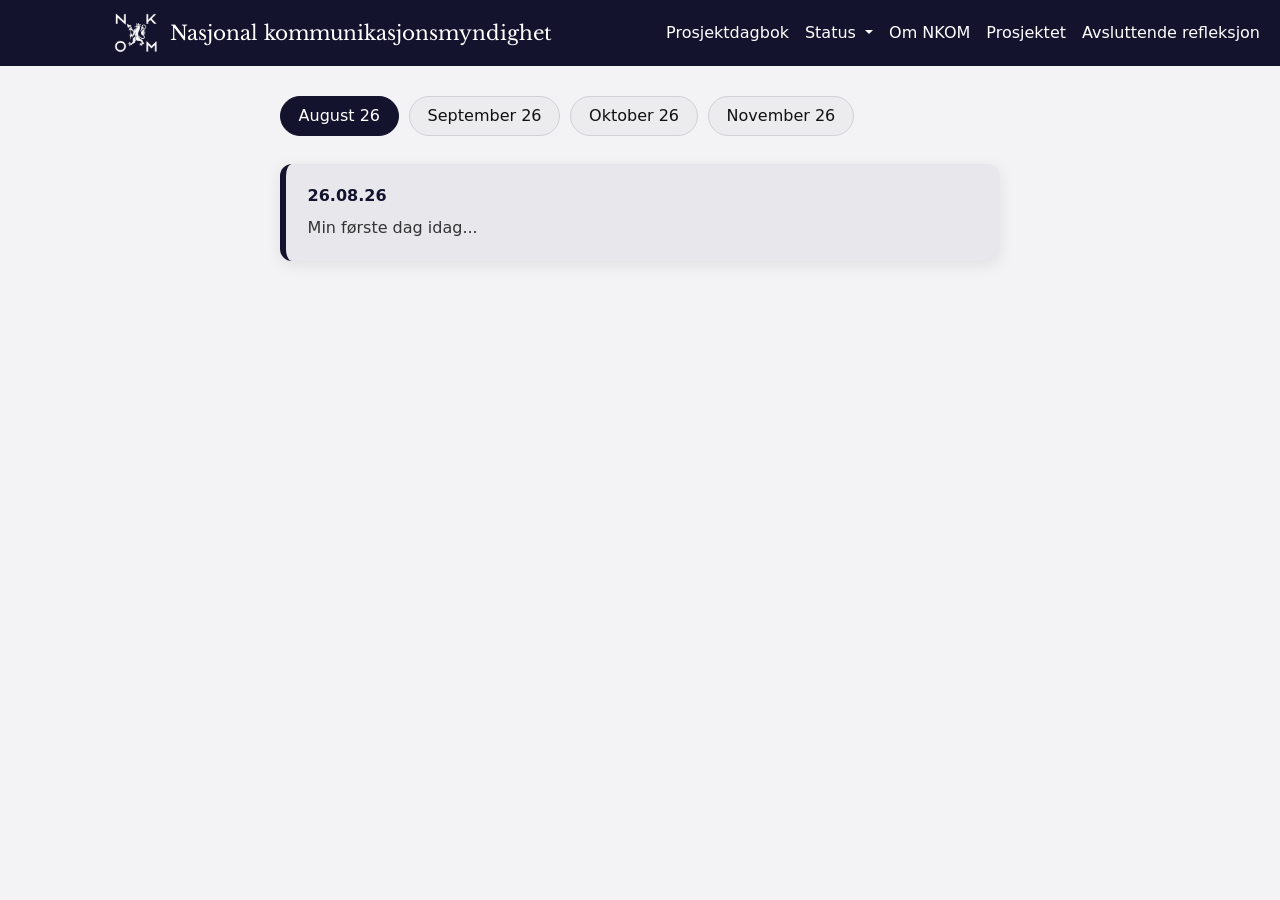
==== prosjektdagbok.html @ faaeb09c "Add about-me modal, diary month view, and NKOM about text. Publish the praksis site updates so GitHu" ====
<!DOCTYPE html>
<html lang="no">
<head>
  <meta charset="UTF-8">
  <meta name="viewport" content="width=device-width, initial-scale=1.0">
  <title>Prosjektdagbok – NKOM Praksis</title>
  <link href="https://cdn.jsdelivr.net/npm/bootstrap@5.3.8/dist/css/bootstrap.min.css" rel="stylesheet" integrity="sha384-sRIl4kxILFvY47J16cr9ZwB07vP4J8+LH7qKQnuqkuIAvNWLzeN8tE5YBujZqJLB" crossorigin="anonymous">
  <link rel="preconnect" href="https://fonts.googleapis.com">
  <link rel="preconnect" href="https://fonts.gstatic.com" crossorigin>
  <link href="https://fonts.googleapis.com/css2?family=Libre+Baskerville:wght@400;700&display=swap" rel="stylesheet">
  <link href="https://cdn.jsdelivr.net/npm/bootstrap-icons@1.11.3/font/bootstrap-icons.min.css" rel="stylesheet">
  <link rel="stylesheet" href="styles/index.css">
</head>
<body class="dagbok-side">
  <nav class="navbar navbar-expand-lg navbar-dark fixed-top">
    <div class="container-fluid">
      <a class="navbar-brand d-flex align-items-center" href="index.html#hjem">
        <img src="images/nkom-logo.png" alt="NKOM-logo" height="40" width="40">
        Nasjonal kommunikasjonsmyndighet
      </a>

      <button class="navbar-toggler" type="button" data-bs-toggle="collapse" data-bs-target="#hovedmeny" aria-controls="hovedmeny" aria-expanded="false" aria-label="Åpne meny">
        <span class="navbar-toggler-icon"></span>
      </button>

      <div class="collapse navbar-collapse" id="hovedmeny">
        <ul class="navbar-nav ms-auto">
          <li class="nav-item">
            <a class="nav-link active" href="prosjektdagbok.html">Prosjektdagbok</a>
          </li>
          <li class="nav-item dropdown">
            <a class="nav-link dropdown-toggle" href="#" role="button" data-bs-toggle="dropdown" aria-expanded="false">
              Status
            </a>
            <ul class="dropdown-menu">
              <li><a class="dropdown-item" href="status-1.html">Status 1</a></li>
              <li><a class="dropdown-item" href="status-2.html">Status 2</a></li>
            </ul>
          </li>
          <li class="nav-item">
            <a class="nav-link" href="index.html#om-nkom">Om NKOM</a>
          </li>
          <li class="nav-item">
            <a class="nav-link" href="index.html#prosjektet">Prosjektet</a>
          </li>
          <li class="nav-item">
            <a class="nav-link" href="refleksjon.html">Avsluttende refleksjon</a>
          </li>
        </ul>
      </div>
    </div>
  </nav>

  <main class="dagbok-hoved">
    <h1 class="visually-hidden">Prosjektdagbok</h1>
    <div class="dagbok-maaneder" role="tablist" aria-label="Velg måned">
      <button type="button" class="dagbok-maaned is-aktiv" data-maaned="2026-08" role="tab" aria-selected="true">August 26</button>
      <button type="button" class="dagbok-maaned" data-maaned="2026-09" role="tab" aria-selected="false">September 26</button>
      <button type="button" class="dagbok-maaned" data-maaned="2026-10" role="tab" aria-selected="false">Oktober 26</button>
      <button type="button" class="dagbok-maaned" data-maaned="2026-11" role="tab" aria-selected="false">November 26</button>
    </div>
    <div id="dagbok-innlegg"></div>
  </main>

  <script src="https://cdn.jsdelivr.net/npm/bootstrap@5.3.8/dist/js/bootstrap.bundle.min.js" integrity="sha384-FKyoEForCGlyvwx9Hj09JcYn3nv7wiPVlz7YYwJrWVcXK/BmnVDxM+D2scQbITxI" crossorigin="anonymous"></script>
  <script src="js/dagbok-data.js"></script>
  <script src="js/dagbok.js"></script>
</body>
</html>
---- styles/index.css ----
:root {
  --hjem-bg: #13132e; /* samme som Vanta 0x13132e */
}

body {
  padding-top: 56px; /* plass til fast navbar */
}

.navbar.fixed-top {
  background-color: var(--hjem-bg);
}

.navbar.navbar-dark.fixed-top .navbar-brand,
.navbar.navbar-dark.fixed-top .navbar-brand:hover,
.navbar.navbar-dark.fixed-top .navbar-brand:focus,
.navbar.navbar-dark.fixed-top .nav-link,
.navbar.navbar-dark.fixed-top .nav-link:hover,
.navbar.navbar-dark.fixed-top .nav-link:focus {
  color: #fff;
}

.navbar.fixed-top .container-fluid {
  --nav-luft: 0.75rem;
  padding-left: var(--nav-luft);
  padding-right: var(--nav-luft);
}

.navbar.fixed-top .navbar-brand {
  gap: var(--nav-luft);
  margin-left: 8vw; /* inn mot midten, fortsatt venstre — samme som Hjem-teksten */
}

.navbar-brand img {
  height: 40px;
  width: auto;
  mix-blend-mode: screen; /* svart bakgrunn i PNG blir usynlig på mørk navbar */
}

.navbar-brand,
h1,
h2 {
  font-family: "Libre Baskerville", Georgia, serif;
  font-weight: 400;
}

#hjem {
  position: relative;
  overflow: hidden;
  min-height: calc(100vh - 56px);
  scroll-margin-top: 72px;
  display: flex;
  align-items: center;
  justify-content: flex-start;
  text-align: left;
  padding-left: 8vw;
}

#hjem .hjem-innhold {
  position: relative;
  z-index: 1;
  color: #fff;
  max-width: 36rem;
  width: 100%;
  box-sizing: border-box;
  padding: 1.5rem 1.75rem;
  border-radius: 0.5rem;
  background: rgba(19, 19, 46, 0.72); /* --hjem-bg, dekker globus-linjene */
  text-shadow: 0 1px 2px rgba(0, 0, 0, 0.6);
}

#hjem .hjem-innhold h1,
#hjem .hjem-ingress {
  overflow-wrap: break-word;
}

#hjem .hjem-innhold h1 {
  font-weight: 700;
}

#hjem .hjem-ingress {
  margin-top: 0.75rem;
  font-size: 1.15rem;
}

#hjem canvas {
  position: absolute !important;
  z-index: 0;
}
#om-meg,
#prosjektet,
#om-nkom {
  min-height: 100vh;
  scroll-margin-top: 72px; /* anker-hopp lander under menyen */
  display: flex;
  justify-content: center;
  align-items: flex-start;
  padding-top: 5rem;
  text-align: center;
}

#om-meg h2,
#prosjektet h2,
#om-nkom h2 {
  border-bottom: 1px solid #222;
  padding-bottom: 0.4rem;
}

#om-meg,
#om-nkom {
  flex-direction: column;
  justify-content: flex-start;
  align-items: center;
  padding-bottom: 4rem;
}

.om-nkom-innhold {
  max-width: 42rem;
  width: 100%;
  margin-top: 2rem;
  padding: 0 1.5rem;
  text-align: left;
  box-sizing: border-box;
  overflow-wrap: break-word;
}

.om-nkom-innhold h3 {
  font-size: 1.15rem;
  margin-top: 1.5rem;
  margin-bottom: 0.5rem;
}

.om-nkom-innhold p {
  margin-bottom: 0.85rem;
}

#om-meg .om-meg-kort {
  width: 18rem;
  margin-top: 2rem;
  border: none;
  border-radius: 0.75rem;
  box-shadow: 0 8px 24px rgba(0, 0, 0, 0.12);
  text-align: center;
  padding: 1.75rem 1.25rem 1.5rem;
  cursor: pointer;
  background-color: #fff;
  transition: transform 0.25s ease, box-shadow 0.25s ease, background-color 0.25s ease;
}

#om-meg .om-meg-kort:hover {
  transform: translateY(-8px);
  background-color: #e9ecef;
  box-shadow: 0 14px 32px rgba(0, 0, 0, 0.18);
}

#om-meg .om-meg-kort:active {
  transform: translateY(-4px);
}

#om-meg .om-meg-kort-bilde {
  width: 140px;
  height: 140px;
  object-fit: cover;
  border-radius: 50%;
  display: block;
  margin: 0 auto 1.25rem;
}

#om-meg .om-meg-kort-navn {
  color: var(--hjem-bg);
  font-weight: 700;
  font-size: 1.5rem;
  margin-bottom: 0.25rem;
}

#om-meg .om-meg-kort-rolle {
  color: #6c757d;
  font-style: italic;
  margin-bottom: 1rem;
}

#om-meg .om-meg-kort-tekst {
  color: #222;
  margin-bottom: 0;
}

.om-meg-modal .modal-content {
  position: relative;
  border: none;
  border-radius: 1rem;
  padding: 2.25rem 2rem 1.75rem;
  text-align: center;
}

.om-meg-modal .btn-close {
  position: absolute;
  top: 1rem;
  right: 1rem;
}

.om-meg-modal-bilde {
  width: 160px;
  height: 160px;
  object-fit: cover;
  border-radius: 50%;
  border: 4px solid var(--hjem-bg);
  display: block;
  margin: 0 auto 1.25rem;
}

.om-meg-modal-navn {
  color: var(--hjem-bg);
  font-weight: 700;
  font-size: 1.75rem;
  margin-bottom: 0.4rem;
}

.om-meg-modal-strek {
  width: 3rem;
  height: 4px;
  background: var(--hjem-bg);
  border: none;
  opacity: 1;
  margin: 0 auto 0.75rem;
}

.om-meg-modal-rolle {
  color: #6c757d;
  font-style: italic;
  margin-bottom: 0.75rem;
}

.om-meg-modal-sammendrag {
  color: #6c757d;
  margin-bottom: 0;
}

.om-meg-modal-mer {
  text-align: left;
  margin-top: 1.75rem;
}

.om-meg-modal-mer h4 {
  color: var(--hjem-bg);
  font-weight: 700;
  font-size: 1.1rem;
  margin-bottom: 0.35rem;
}

.om-meg-modal-mer hr {
  margin: 0.35rem 0 0.85rem;
  opacity: 0.25;
}

.om-meg-modal-mer p {
  color: #444;
  margin-bottom: 0;
}

.om-meg-modal-sosial {
  display: flex;
  justify-content: center;
  gap: 0.75rem;
  margin-top: 1.5rem;
}

.om-meg-modal-sosial a {
  display: inline-flex;
  align-items: center;
  justify-content: center;
  width: 44px;
  height: 44px;
  border-radius: 50%;
  color: #fff;
  font-size: 1.2rem;
  text-decoration: none;
}

.om-meg-modal-sosial a:first-child {
  background-color: #0a66c2;
}

.om-meg-modal-sosial a:last-child {
  background-color: #24292f;
}

.dagbok-side {
  background-color: #f3f3f5;
}

.dagbok-hoved {
  max-width: 48rem;
  margin: 0 auto;
  padding: 2.5rem 1.5rem 4rem;
}

.dagbok-maaneder {
  display: flex;
  flex-wrap: wrap;
  gap: 0.65rem;
  margin-bottom: 1.75rem;
}

.dagbok-maaned {
  border: 1px solid #d0d0d6;
  background: #ececef;
  color: #111;
  border-radius: 2rem;
  padding: 0.45rem 1.1rem;
  cursor: pointer;
}

.dagbok-maaned.is-aktiv {
  background: var(--hjem-bg);
  border-color: var(--hjem-bg);
  color: #fff;
}

.dagbok-kort {
  background: #e8e8ec;
  border-radius: 0.75rem;
  padding: 1.25rem 1.35rem;
  margin-bottom: 1rem;
  box-shadow: 0 4px 16px rgba(0, 0, 0, 0.08);
  text-align: left;
  border-left: 6px solid var(--hjem-bg);
}

.dagbok-kort-dato {
  font-weight: 700;
  color: var(--hjem-bg);
  margin-bottom: 0.5rem;
}

.dagbok-kort-tekst {
  color: #333;
  margin-bottom: 0;
  line-height: 1.55;
}

.dagbok-tom {
  color: #6c757d;
}
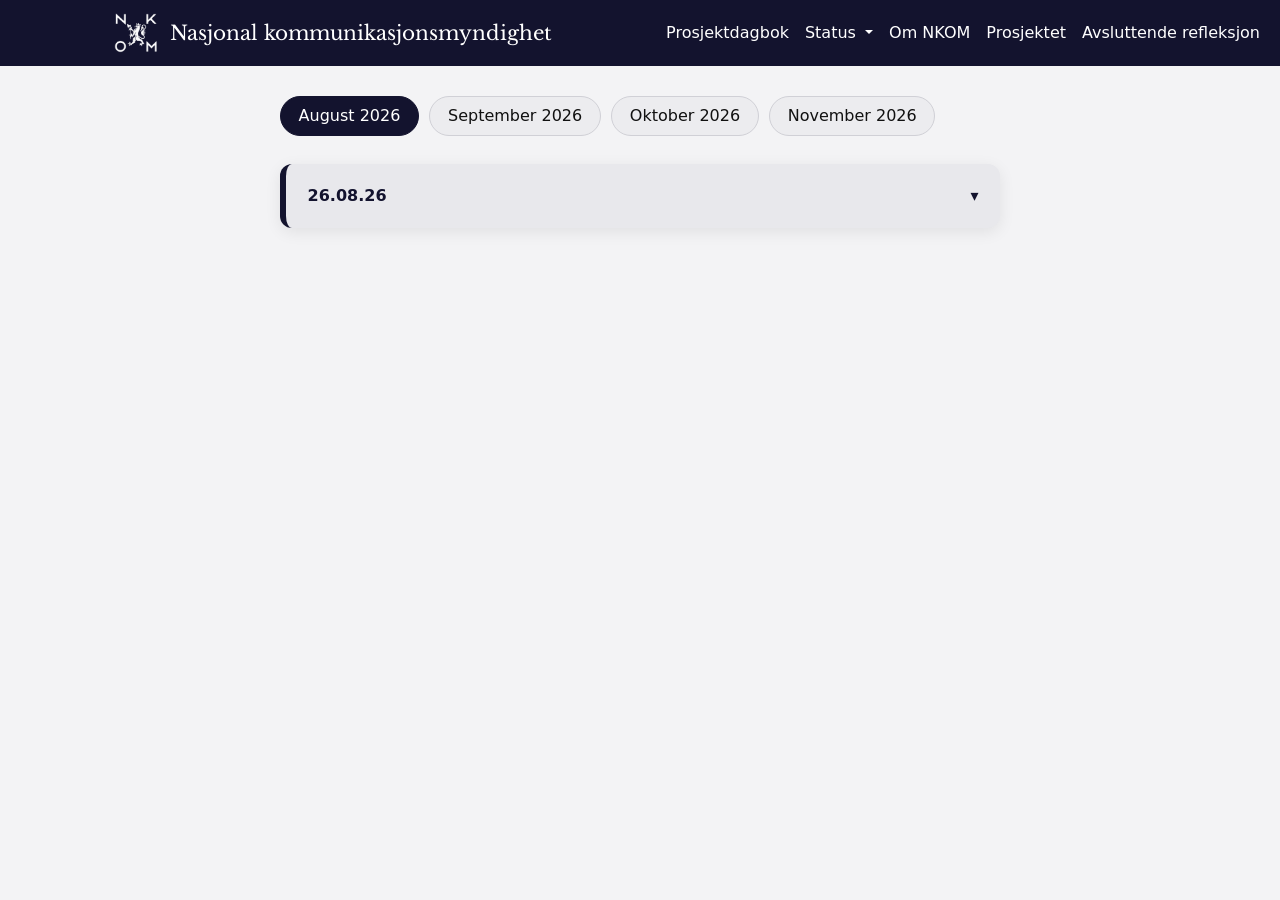
==== commit 04cc27b0: "Make the site mobile-friendly and collapse diary entries. Tighten navbar and layout on small screens" ====
--- a/prosjektdagbok.html
+++ b/prosjektdagbok.html
@@ -16,7 +16,7 @@
     <div class="container-fluid">
       <a class="navbar-brand d-flex align-items-center" href="index.html#hjem">
         <img src="images/nkom-logo.png" alt="NKOM-logo" height="40" width="40">
-        Nasjonal kommunikasjonsmyndighet
+        <span class="navbar-merke-tekst">Nasjonal kommunikasjonsmyndighet</span>
       </a>
 
       <button class="navbar-toggler" type="button" data-bs-toggle="collapse" data-bs-target="#hovedmeny" aria-controls="hovedmeny" aria-expanded="false" aria-label="Åpne meny">
@@ -54,10 +54,10 @@
   <main class="dagbok-hoved">
     <h1 class="visually-hidden">Prosjektdagbok</h1>
     <div class="dagbok-maaneder" role="tablist" aria-label="Velg måned">
-      <button type="button" class="dagbok-maaned is-aktiv" data-maaned="2026-08" role="tab" aria-selected="true">August 26</button>
-      <button type="button" class="dagbok-maaned" data-maaned="2026-09" role="tab" aria-selected="false">September 26</button>
-      <button type="button" class="dagbok-maaned" data-maaned="2026-10" role="tab" aria-selected="false">Oktober 26</button>
-      <button type="button" class="dagbok-maaned" data-maaned="2026-11" role="tab" aria-selected="false">November 26</button>
+      <button type="button" class="dagbok-maaned is-aktiv" data-maaned="2026-08" role="tab" aria-selected="true">August 2026</button>
+      <button type="button" class="dagbok-maaned" data-maaned="2026-09" role="tab" aria-selected="false">September 2026</button>
+      <button type="button" class="dagbok-maaned" data-maaned="2026-10" role="tab" aria-selected="false">Oktober 2026</button>
+      <button type="button" class="dagbok-maaned" data-maaned="2026-11" role="tab" aria-selected="false">November 2026</button>
     </div>
     <div id="dagbok-innlegg"></div>
   </main>
--- a/styles/index.css
+++ b/styles/index.css
@@ -2,8 +2,13 @@
   --hjem-bg: #13132e; /* samme som Vanta 0x13132e */
 }
 
+html {
+  overflow-x: hidden;
+}
+
 body {
   padding-top: 56px; /* plass til fast navbar */
+  overflow-x: hidden;
 }
 
 .navbar.fixed-top {
@@ -28,6 +33,8 @@
 .navbar.fixed-top .navbar-brand {
   gap: var(--nav-luft);
   margin-left: 8vw; /* inn mot midten, fortsatt venstre — samme som Hjem-teksten */
+  min-width: 0;
+  max-width: calc(100% - 3.5rem);
 }
 
 .navbar-brand img {
@@ -328,15 +335,110 @@
 .dagbok-kort-dato {
   font-weight: 700;
   color: var(--hjem-bg);
-  margin-bottom: 0.5rem;
+  cursor: pointer;
+  list-style: none;
+}
+
+.dagbok-kort-dato::-webkit-details-marker {
+  display: none;
+}
+
+.dagbok-kort-dato::after {
+  content: "▾";
+  float: right;
+  font-weight: 400;
+}
+
+.dagbok-kort[open] .dagbok-kort-dato::after {
+  content: "▴";
 }
 
 .dagbok-kort-tekst {
   color: #333;
-  margin-bottom: 0;
+  margin: 0.85rem 0 0;
   line-height: 1.55;
 }
 
 .dagbok-tom {
   color: #6c757d;
+}
+
+@media (max-width: 991.98px) {
+  .navbar-merke-tekst {
+    display: none;
+  }
+
+  .navbar.fixed-top .navbar-brand {
+    margin-left: 0;
+    max-width: none;
+  }
+
+  #hjem {
+    padding: 1rem;
+    min-height: calc(100svh - 56px);
+  }
+
+  #hjem .hjem-innhold {
+    padding: 1.1rem 1.15rem;
+    max-width: 100%;
+  }
+
+  #hjem .hjem-innhold h1 {
+    font-size: 1.45rem;
+  }
+
+  #hjem .hjem-ingress {
+    font-size: 1rem;
+  }
+
+  #om-meg,
+  #prosjektet,
+  #om-nkom {
+    min-height: auto;
+    padding-top: 3.5rem;
+    padding-left: 1rem;
+    padding-right: 1rem;
+  }
+
+  .om-nkom-innhold {
+    padding: 0;
+    margin-top: 1.5rem;
+  }
+
+  #om-meg .om-meg-kort {
+    width: 100%;
+    max-width: 18rem;
+  }
+
+  #om-meg .om-meg-kort:hover {
+    transform: none;
+  }
+
+  .om-meg-modal .modal-dialog {
+    margin: 0.75rem;
+  }
+
+  .om-meg-modal .modal-content {
+    padding: 2rem 1.15rem 1.25rem;
+  }
+
+  .om-meg-modal-bilde {
+    width: 120px;
+    height: 120px;
+  }
+
+  .om-meg-modal-navn {
+    font-size: 1.4rem;
+  }
+
+  .dagbok-hoved {
+    padding: 1.5rem 1rem 3rem;
+  }
+
+  .dagbok-maaned {
+    flex: 1 1 calc(50% - 0.45rem);
+    text-align: center;
+    font-size: 0.9rem;
+    padding: 0.5rem 0.4rem;
+  }
 }
